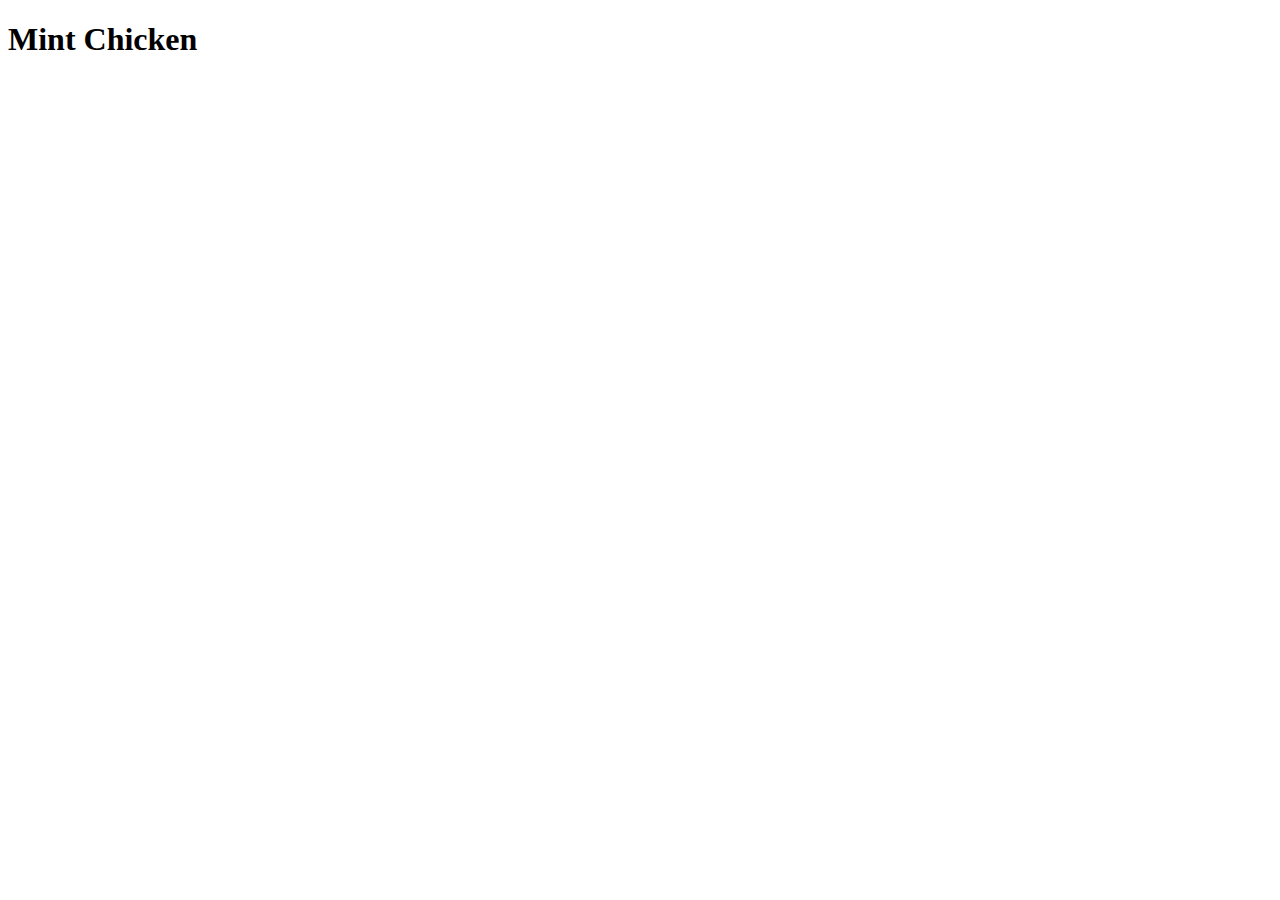
==== recipes/mint_chicken.html @ ae89f514 "Edit index.html with link to mint_chicken.html" ====
<!DOCTYPE html>
<html lang="en">
<head>
  <meta charset="UTF-8">
  <meta name="viewport" content="width=device-width, initial-scale=1.0">
  <title>Document</title>
</head>
<body>
  <h1>Mint Chicken</h1>
</body>
</html>
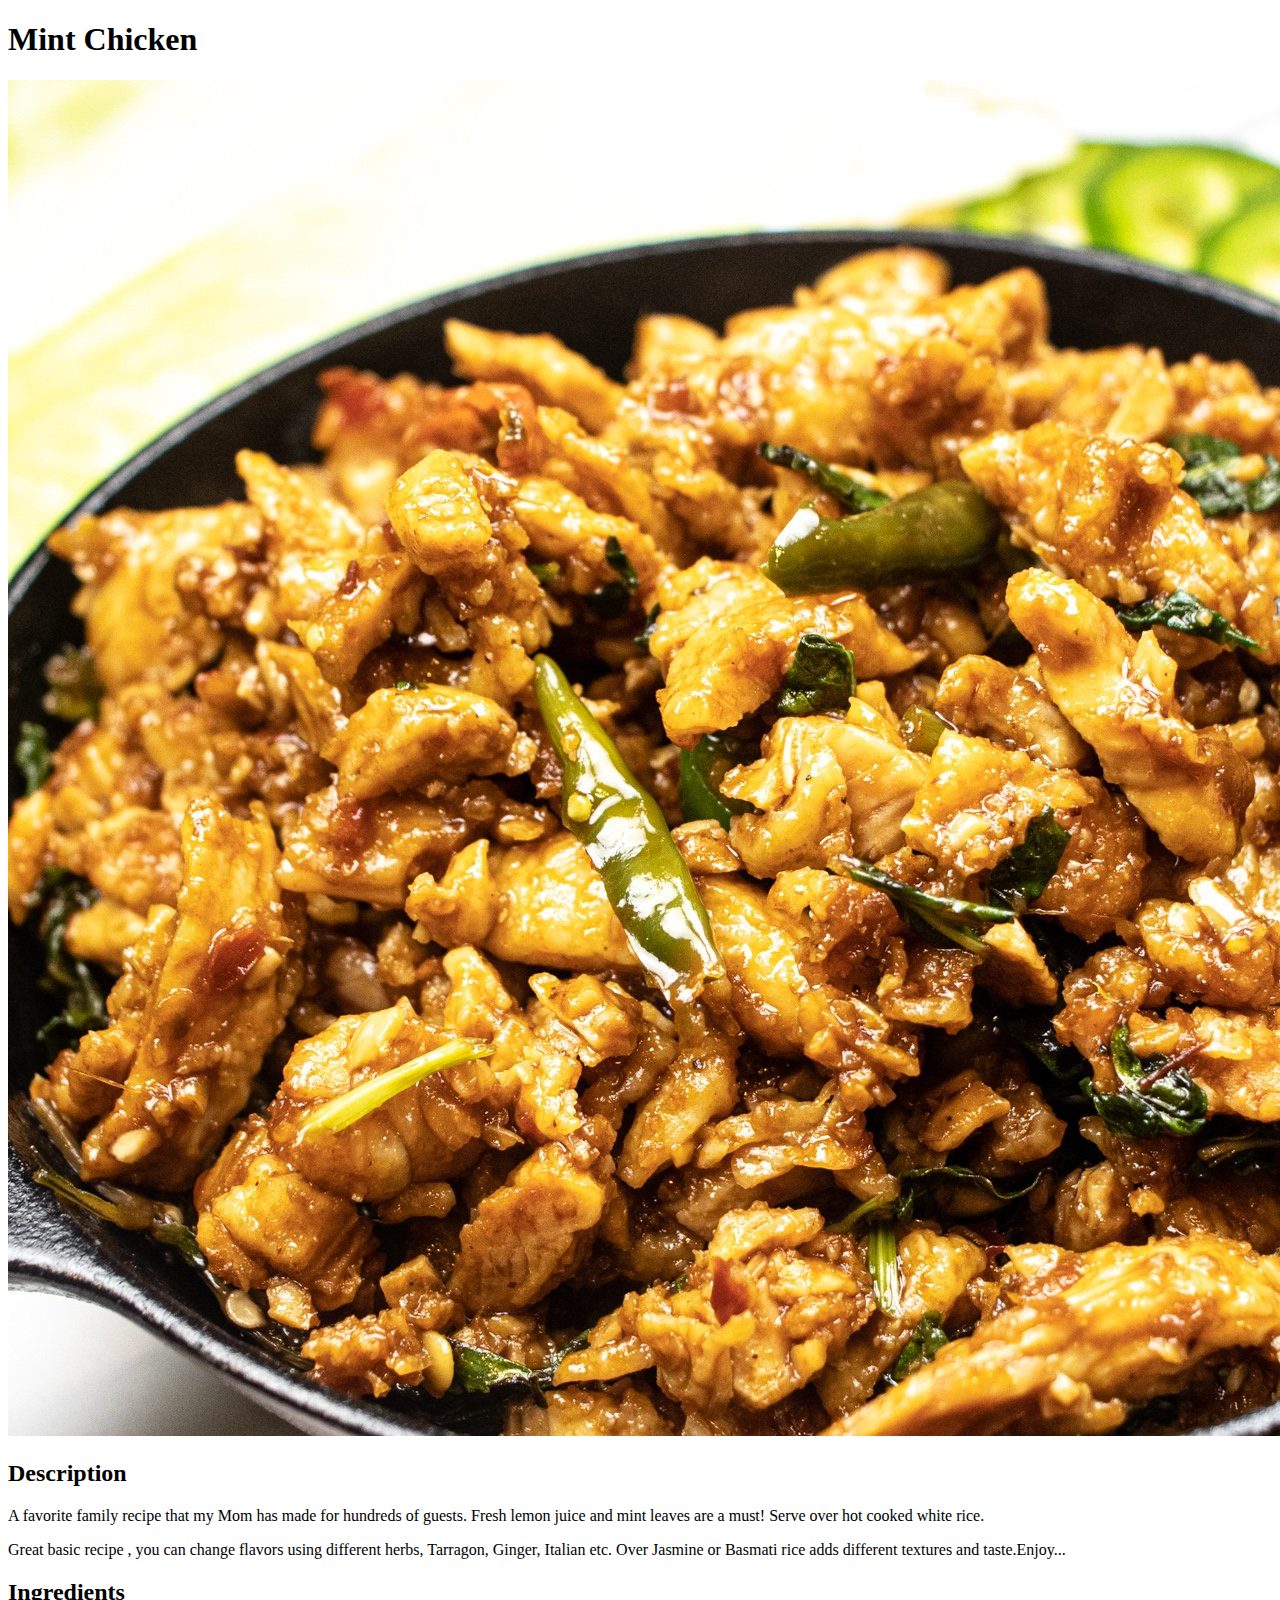
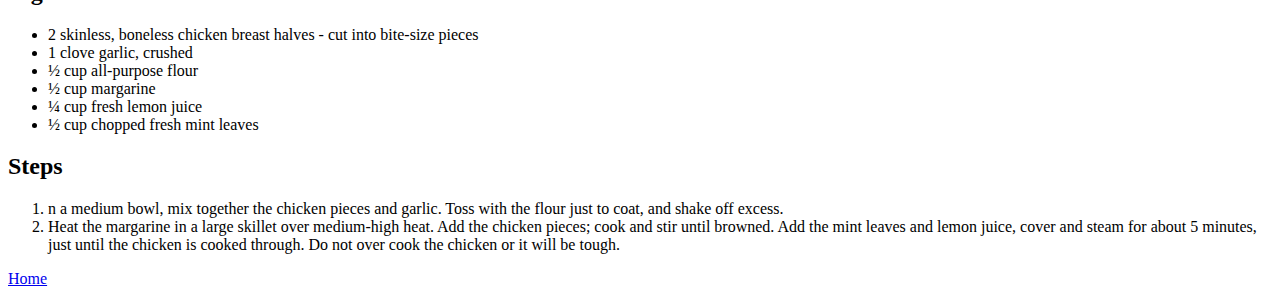
==== commit 87fa625c: "Add mint_chicken.jp and Edit mint_chicken.html with recipe info" ====
--- a/recipes/mint_chicken.html
+++ b/recipes/mint_chicken.html
@@ -3,9 +3,31 @@
 <head>
   <meta charset="UTF-8">
   <meta name="viewport" content="width=device-width, initial-scale=1.0">
-  <title>Document</title>
+  <title>Odin-recipes</title>
 </head>
 <body>
   <h1>Mint Chicken</h1>
+  <img src="../mint_chicken.jpg" alt="A picture of mint chicken">
+  
+  <h2>Description</h2>
+  <p>A favorite family recipe that my Mom has made for hundreds of guests. Fresh lemon juice and mint leaves are a must! Serve over hot cooked white rice.</p>
+  <p>Great basic recipe , you can change flavors using different herbs, Tarragon, Ginger, Italian etc. Over Jasmine or Basmati rice adds different textures and taste.Enjoy...</p>
+
+  <h2>Ingredients</h2>
+  <ul>
+    <li>2 skinless, boneless chicken breast halves - cut into bite-size pieces</li>
+    <li>1 clove garlic, crushed</li>
+    <li>½ cup all-purpose flour</li>
+    <li>½ cup margarine</li>
+    <li>¼ cup fresh lemon juice</li>
+    <li>½ cup chopped fresh mint leaves</li>
+  </ul>
+
+  <h2>Steps</h2>
+  <ol>
+    <li>n a medium bowl, mix together the chicken pieces and garlic. Toss with the flour just to coat, and shake off excess.</li>
+    <li>Heat the margarine in a large skillet over medium-high heat. Add the chicken pieces; cook and stir until browned. Add the mint leaves and lemon juice, cover and steam for about 5 minutes, just until the chicken is cooked through. Do not over cook the chicken or it will be tough.</li>
+  </ol>
+  <a href="../index.html">Home</a>
 </body>
 </html>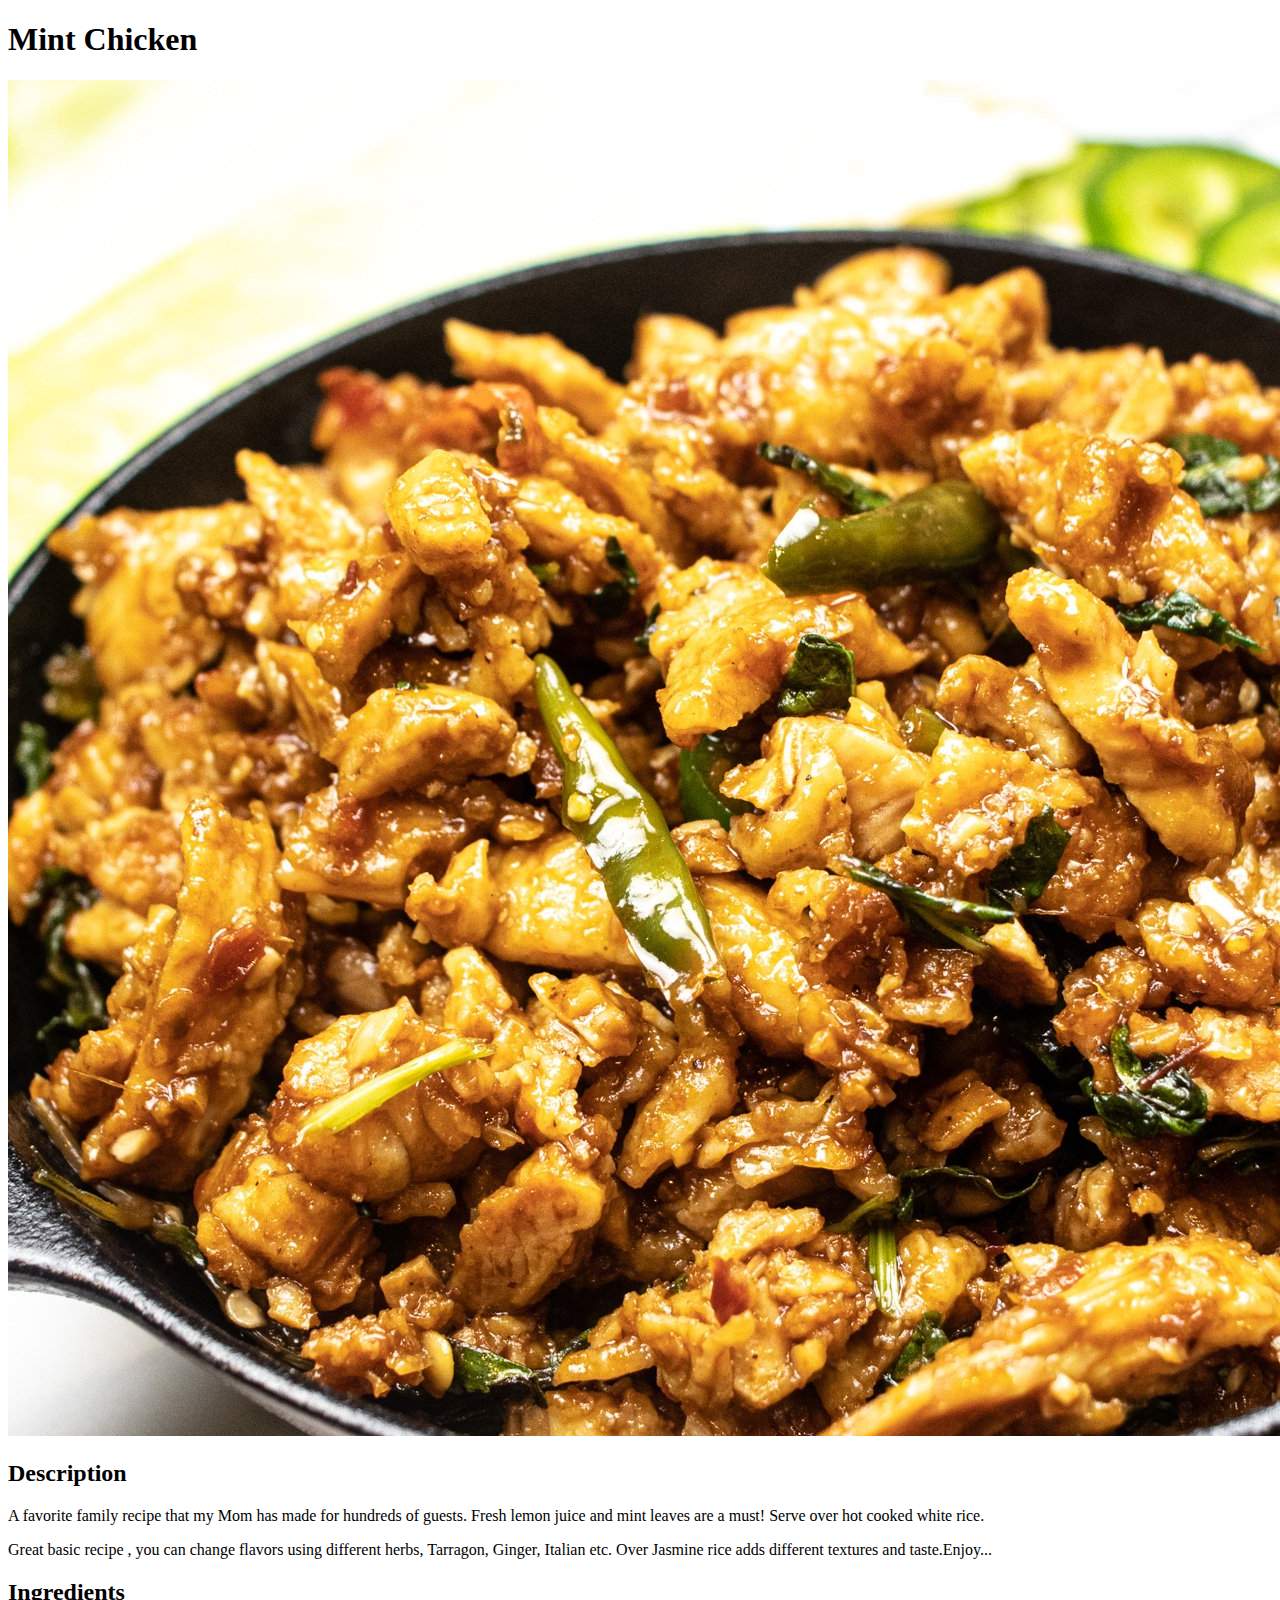
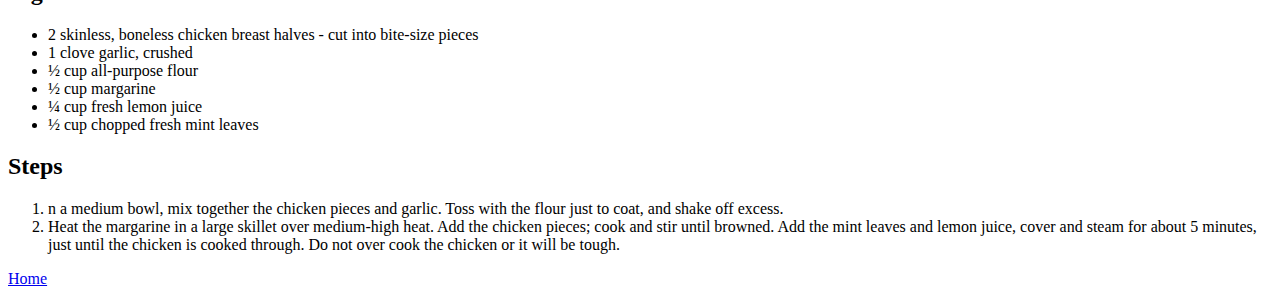
==== commit f3ac8d11: "Add spinach_strawberry_salad.html and strawberry_rhubarb_crisp.html" ====
--- a/recipes/mint_chicken.html
+++ b/recipes/mint_chicken.html
@@ -11,7 +11,7 @@
   
   <h2>Description</h2>
   <p>A favorite family recipe that my Mom has made for hundreds of guests. Fresh lemon juice and mint leaves are a must! Serve over hot cooked white rice.</p>
-  <p>Great basic recipe , you can change flavors using different herbs, Tarragon, Ginger, Italian etc. Over Jasmine or Basmati rice adds different textures and taste.Enjoy...</p>
+  <p>Great basic recipe , you can change flavors using different herbs, Tarragon, Ginger, Italian etc. Over Jasmine rice adds different textures and taste.Enjoy...</p>
 
   <h2>Ingredients</h2>
   <ul>
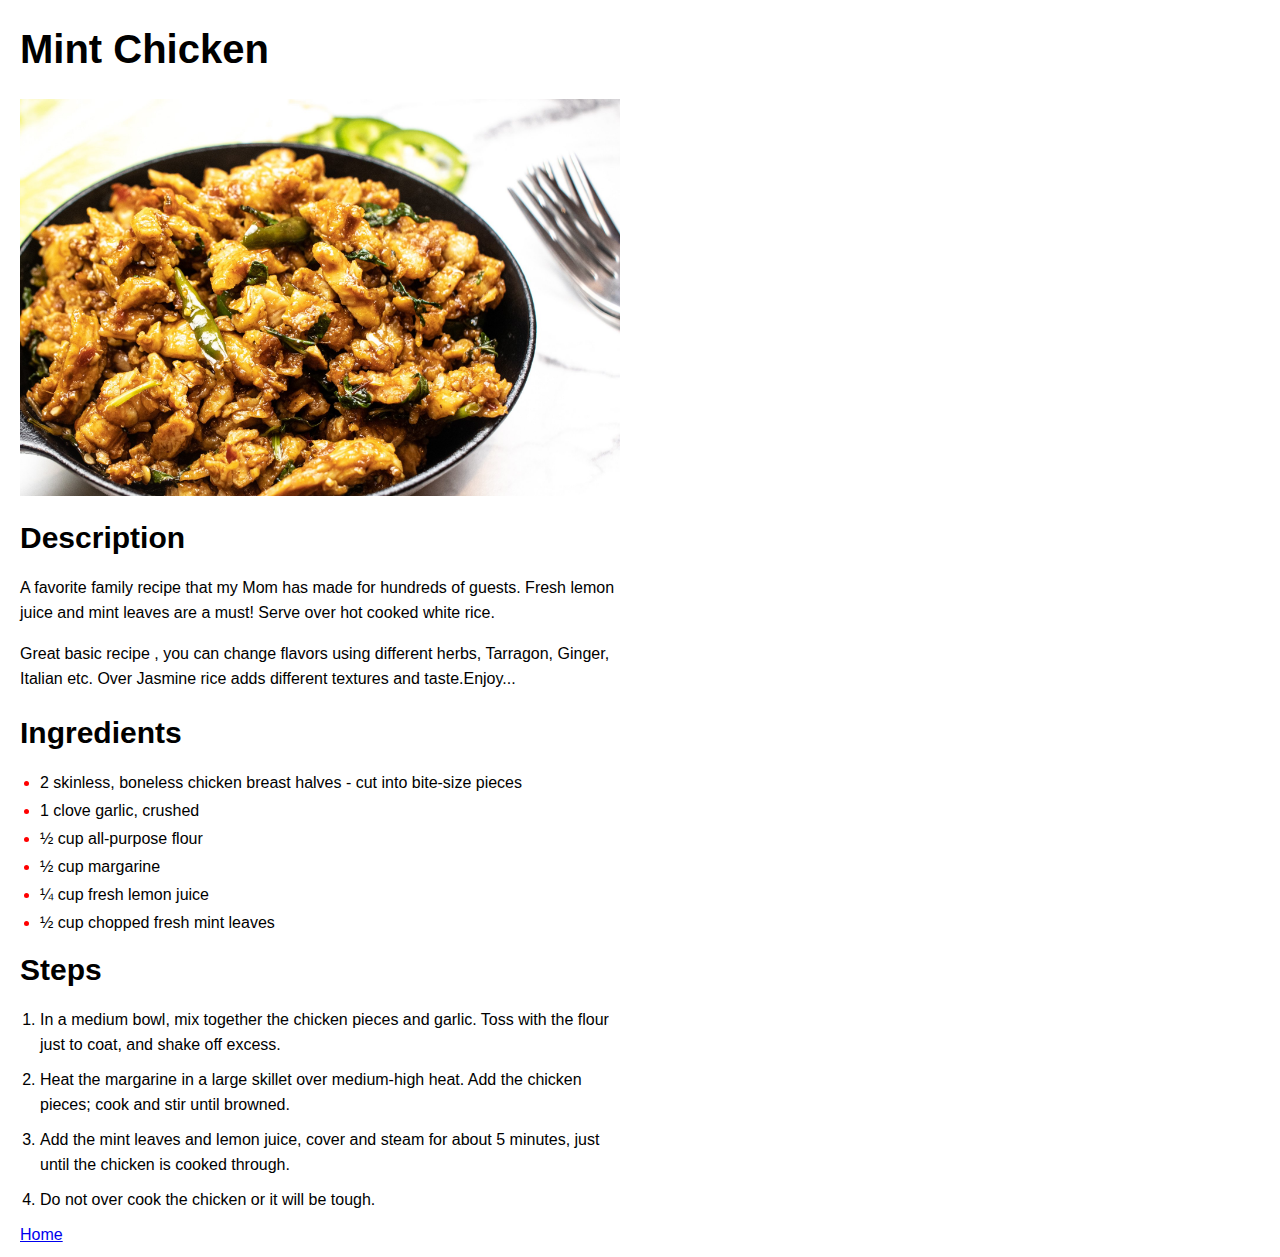
==== commit 4e579f23: "modified README.md and added styles to pages" ====
--- a/recipes/mint_chicken.html
+++ b/recipes/mint_chicken.html
@@ -4,30 +4,48 @@
   <meta charset="UTF-8">
   <meta name="viewport" content="width=device-width, initial-scale=1.0">
   <title>Odin-recipes</title>
+  <link rel="stylesheet" href="/styles/styles.css">
 </head>
 <body>
-  <h1>Mint Chicken</h1>
-  <img src="../mint_chicken.jpg" alt="A picture of mint chicken">
+  <div class="recipe-page">
+    <main>
+    <h1>Mint Chicken</h1>
+    <img class="recipe-img-mint" src="/images/mint_chicken.jpg" alt="A picture of mint chicken">
+    
+    <!--Description-->
+    <div class="describe-section">
+      <h2>Description</h2>
+      <p>A favorite family recipe that my Mom has made for hundreds of guests. Fresh lemon juice and mint leaves are a must! Serve over hot cooked white rice.</p>
+      <p>Great basic recipe , you can change flavors using different herbs, Tarragon, Ginger, Italian etc. Over Jasmine rice adds different textures and taste.Enjoy...</p>
+    </div>
+    
+    <!--Ingredients-->
+    <div class="ingredients-section">
+      <h2>Ingredients</h2>
+      <ul>
+        <li>2 skinless, boneless chicken breast halves - cut into bite-size pieces</li>
+        <li>1 clove garlic, crushed</li>
+        <li>½ cup all-purpose flour</li>
+        <li>½ cup margarine</li>
+        <li>¼ cup fresh lemon juice</li>
+        <li>½ cup chopped fresh mint leaves</li>
+      </ul>
+    </div>
   
-  <h2>Description</h2>
-  <p>A favorite family recipe that my Mom has made for hundreds of guests. Fresh lemon juice and mint leaves are a must! Serve over hot cooked white rice.</p>
-  <p>Great basic recipe , you can change flavors using different herbs, Tarragon, Ginger, Italian etc. Over Jasmine rice adds different textures and taste.Enjoy...</p>
-
-  <h2>Ingredients</h2>
-  <ul>
-    <li>2 skinless, boneless chicken breast halves - cut into bite-size pieces</li>
-    <li>1 clove garlic, crushed</li>
-    <li>½ cup all-purpose flour</li>
-    <li>½ cup margarine</li>
-    <li>¼ cup fresh lemon juice</li>
-    <li>½ cup chopped fresh mint leaves</li>
-  </ul>
-
-  <h2>Steps</h2>
-  <ol>
-    <li>n a medium bowl, mix together the chicken pieces and garlic. Toss with the flour just to coat, and shake off excess.</li>
-    <li>Heat the margarine in a large skillet over medium-high heat. Add the chicken pieces; cook and stir until browned. Add the mint leaves and lemon juice, cover and steam for about 5 minutes, just until the chicken is cooked through. Do not over cook the chicken or it will be tough.</li>
-  </ol>
-  <a href="../index.html">Home</a>
+    <!--Steps-->
+    <div class="steps-section">
+      <h2>Steps</h2>
+      <ol>
+        <li>In a medium bowl, mix together the chicken pieces and garlic. Toss with the flour just to coat, and shake off excess.</li>
+        <li>Heat the margarine in a large skillet over medium-high heat. Add the chicken pieces; cook and stir until browned.</li> 
+        <li>Add the mint leaves and lemon juice, cover and steam for about 5 minutes, just until the chicken is cooked through.</li>
+        <li>Do not over cook the chicken or it will be tough.</li> 
+  
+      </ol>
+    <a href="../index.html">Home</a>
+    </div>
+    </main>
+  </div>
+  
 </body>
 </html>--- a/styles/styles.css
+++ b/styles/styles.css
@@ -0,0 +1,65 @@
+/*CSS file shared by all recipe pages*/
+body {
+  margin: 0;
+  padding: 0;
+  font-family: 'Segoe UI', Tahoma, Geneva, Verdana, sans-serif;
+  width: 100%;
+  background-color: white;
+  color: black;
+}
+
+.recipe-page {
+  width: 80vw;
+  max-width: 600px;
+  margin: 10px 20px;
+}
+
+h1, h2 {
+  font-family: Verdana, Geneva, Tahoma, sans-serif;
+}
+
+h1 {
+  font-size: 40px;
+}
+
+h2 {
+  font-size: 30px;
+}
+
+/*styles for recipe images of all recipe pages*/
+.recipe-img-mint, .recipe-img-spinach, .recipe-img-rhubarb {
+  width: 90vw;
+  max-width: 600px;
+}
+
+.recipe-img-mint, .recipe-img-rhubarb {
+  height: auto;
+}
+
+.recipe-img-spinach {
+  height: 50vh;
+  object-fit: cover;
+  object-position: left;
+}
+
+.ingredients-section ul, .steps-section ol {
+  padding: 0 0 0 20px;
+  margin: 0;
+}
+
+.ingredients-section li, .steps-section li {
+  margin-bottom: 10px;
+  
+}
+
+.ingredients-section ul li::marker {
+  color: red;
+}
+
+.describe-section , .steps-section {
+  line-height: 25px;
+}
+
+
+
+
